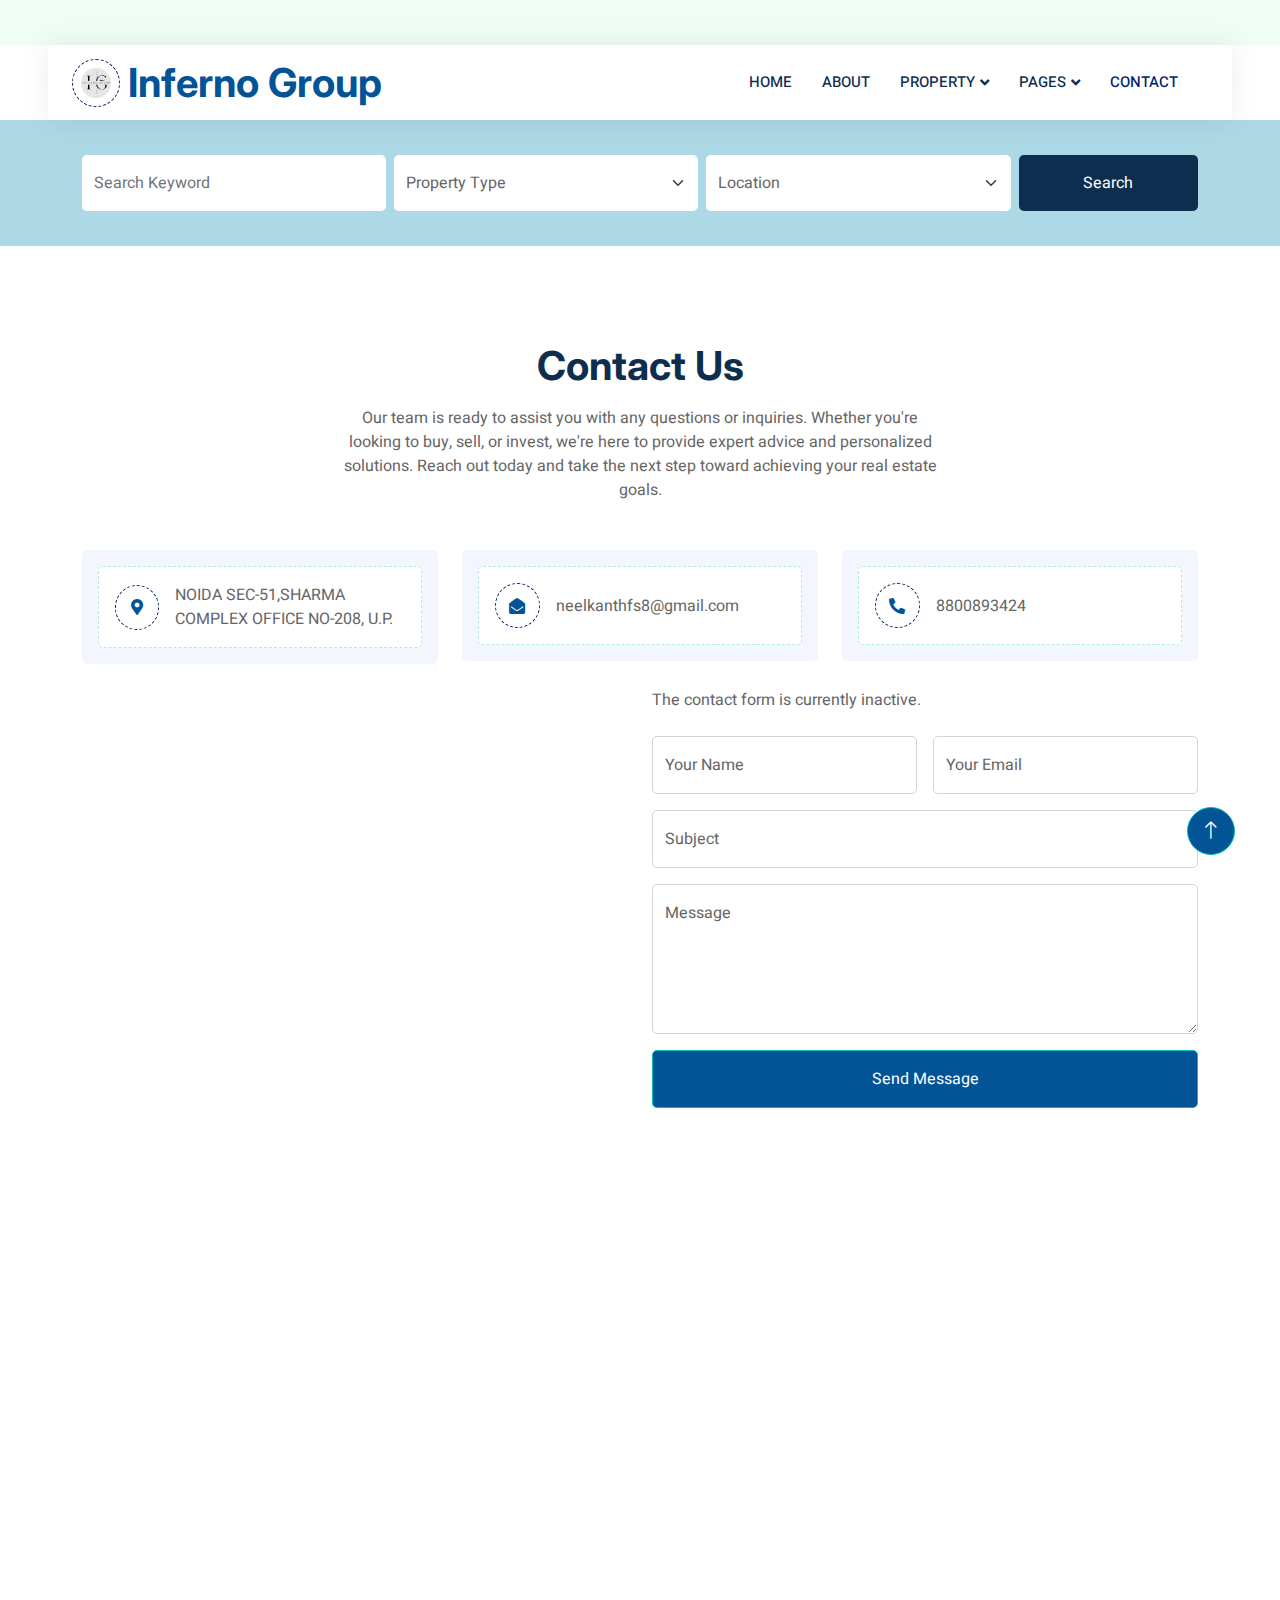
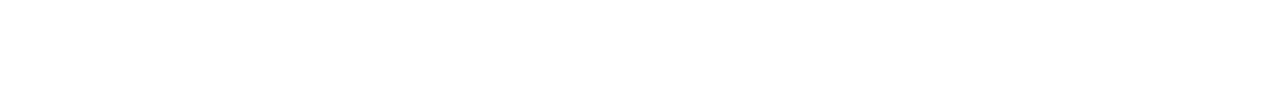
==== contact.html @ 9c09a09a "Add files via upload" ====
<!DOCTYPE html>
<html lang="en">

<head>
    <meta charset="utf-8">
    <title>Inferno Group</title>
    <meta content="width=device-width, initial-scale=1.0" name="viewport">
    <meta content="" name="keywords">
    <meta content="" name="description">

    <!-- Favicon -->
    <link href="img/favicon.png" rel="image">

    <!-- Google Web Fonts -->
    <link rel="preconnect" href="https://fonts.googleapis.com">
    <link rel="preconnect" href="https://fonts.gstatic.com" crossorigin>
    <link href="https://fonts.googleapis.com/css2?family=Heebo:wght@400;500;600&family=Inter:wght@700;800&display=swap" rel="stylesheet">
    
    <!-- Icon Font Stylesheet -->
    <link href="https://cdnjs.cloudflare.com/ajax/libs/font-awesome/5.10.0/css/all.min.css" rel="stylesheet">
    <link href="https://cdn.jsdelivr.net/npm/bootstrap-icons@1.4.1/font/bootstrap-icons.css" rel="stylesheet">

    <!-- Libraries Stylesheet -->
    <link href="lib/animate/animate.min.css" rel="stylesheet">
    <link href="lib/owlcarousel/assets/owl.carousel.min.css" rel="stylesheet">

    <!-- Customized Bootstrap Stylesheet -->
    <link href="css/bootstrap.min.css" rel="stylesheet">

    <!-- Template Stylesheet -->
    <link href="css/style.css" rel="stylesheet">
</head>

<body>
    <div class="container-xxl bg-white p-0">
        <!-- Spinner Start -->
        <div id="spinner" class="show bg-white position-fixed translate-middle w-100 vh-100 top-50 start-50 d-flex align-items-center justify-content-center">
            <div class="spinner-border text-primary" style="width: 3rem; height: 3rem;" role="status">
                <span class="sr-only">Loading...</span>
            </div>
        </div>
        <!-- Spinner End -->


        <!-- Navbar Start -->
        <div class="container-fluid nav-bar bg-transparent">
            <nav class="navbar navbar-expand-lg bg-white navbar-light py-0 px-4">
                <a href="index.html" class="navbar-brand d-flex align-items-center text-center">
                    <div class="icon p-2 me-2">
                        <img class="img-fluid" src="img/icon-deal.png" alt="Icon" style="width: 30px; height: 30px;">
                    </div>
                    <h1 class="m-0 text-primary">Inferno Group</h1>
                </a>
                <button type="button" class="navbar-toggler" data-bs-toggle="collapse" data-bs-target="#navbarCollapse">
                    <span class="navbar-toggler-icon"></span>
                </button>
                <div class="collapse navbar-collapse" id="navbarCollapse">
                    <div class="navbar-nav ms-auto">
                        <a href="index.html" class="nav-item nav-link">Home</a>
                        <a href="about.html" class="nav-item nav-link">About</a>
                        <div class="nav-item dropdown">
                            <a href="#" class="nav-link dropdown-toggle" data-bs-toggle="dropdown">Property</a>
                            <div class="dropdown-menu rounded-0 m-0">
                                <a href="" class="">Property List</a>
                                <a href="" class="">Property Type</a>
                                <a href="" class="">Property Agent</a>
                            </div>
                        </div>
                        <div class="nav-item dropdown">
                            <a href="#" class="nav-link dropdown-toggle" data-bs-toggle="dropdown">Pages</a>
                            <div class="dropdown-menu rounded-0 m-0">
                                <a href="testimonial.html" class="dropdown-item">Testimonial</a>
                                
                            </div>
                        </div>
                        <a href="contact.html" class="nav-item nav-link active">Contact</a>
                    </div>
                    
            </nav>
        </div>
        <!-- Navbar End -->


        <!-- Header Start -->
       
        <!-- Header End -->


        <!-- Search Start -->
        <div class="container-fluid bg-primary mb-5 wow fadeIn" data-wow-delay="0.1s" style="padding: 35px;">
            <div class="container">
                <div class="row g-2">
                    <div class="col-md-10">
                        <div class="row g-2">
                            <div class="col-md-4">
                                <input type="text" class="form-control border-0 py-3" placeholder="Search Keyword">
                            </div>
                            <div class="col-md-4">
                                <select class="form-select border-0 py-3">
                                    <option selected>Property Type</option>
                                    <option value="1">Property Type 1</option>
                                    <option value="2">Property Type 2</option>
                                    <option value="3">Property Type 3</option>
                                </select>
                            </div>
                            <div class="col-md-4">
                                <select class="form-select border-0 py-3">
                                    <option selected>Location</option>
                                    <option value="1">Location 1</option>
                                    <option value="2">Location 2</option>
                                    <option value="3">Location 3</option>
                                </select>
                            </div>
                        </div>
                    </div>
                    <div class="col-md-2">
                        <button class="btn btn-dark border-0 w-100 py-3">Search</button>
                    </div>
                </div>
            </div>
        </div>
        <!-- Search End -->


        <!-- Contact Start -->
        <div class="container-xxl py-5">
            <div class="container">
                <div class="text-center mx-auto mb-5 wow fadeInUp" data-wow-delay="0.1s" style="max-width: 600px;">
                    <h1 class="mb-3">Contact Us</h1>
                    <p>Our team is ready to assist you with any questions or inquiries. Whether you're looking to buy, sell, or invest, we're here to provide expert advice and personalized solutions. Reach out today and take the next step toward achieving your real estate goals.</p>
                </div>
                <div class="row g-4">
                    <div class="col-12">
                        <div class="row gy-4">
                            <div class="col-md-6 col-lg-4 wow fadeIn" data-wow-delay="0.1s">
                                <div class="bg-light rounded p-3">
                                    <div class="d-flex align-items-center bg-white rounded p-3" style="border: 1px dashed rgba(0, 185, 142, .3)">
                                        <div class="icon me-3" style="width: 45px; height: 45px;">
                                            <i class="fa fa-map-marker-alt text-primary"></i>
                                        </div>
                                        <span>NOIDA SEC-51,SHARMA COMPLEX OFFICE NO-208, U.P.</span>
                                    </div>
                                </div>
                            </div>
                            <div class="col-md-6 col-lg-4 wow fadeIn" data-wow-delay="0.3s">
                                <div class="bg-light rounded p-3">
                                    <div class="d-flex align-items-center bg-white rounded p-3" style="border: 1px dashed rgba(0, 185, 142, .3)">
                                        <div class="icon me-3" style="width: 45px; height: 45px;">
                                            <i class="fa fa-envelope-open text-primary"></i>
                                        </div>
                                        <span>neelkanthfs8@gmail.com</span>
                                    </div>
                                </div>
                            </div>
                            <div class="col-md-6 col-lg-4 wow fadeIn" data-wow-delay="0.5s">
                                <div class="bg-light rounded p-3">
                                    <div class="d-flex align-items-center bg-white rounded p-3" style="border: 1px dashed rgba(0, 185, 142, .3)">
                                        <div class="icon me-3" style="width: 45px; height: 45px;">
                                            <i class="fa fa-phone-alt text-primary"></i>
                                        </div>
                                        <span>8800893424</span>
                                    </div>
                                </div>
                            </div>
                        </div>
                    </div>
                    <div class="col-md-6 wow fadeInUp" data-wow-delay="0.1s">
                        <iframe class="position-relative rounded w-100 h-100"
                            src="https://www.google.com/maps/embed?pb=!1m18!1m12!1m3!1d3001156.4288297426!2d-78.01371936852176!3d42.72876761954724!2m3!1f0!2f0!3f0!3m2!1i1024!2i768!4f13.1!3m3!1m2!1s0x4ccc4bf0f123a5a9%3A0xddcfc6c1de189567!2sNew%20York%2C%20USA!5e0!3m2!1sen!2sbd!4v1603794290143!5m2!1sen!2sbd"
                            frameborder="0" style="min-height: 400px; border:0;" allowfullscreen="" aria-hidden="false"
                            tabindex="0"></iframe>
                    </div>
                    <div class="col-md-6">
                        <div class="wow fadeInUp" data-wow-delay="0.5s">
                            <p class="mb-4">The contact form is currently inactive.</p>
                            <form>
                                <div class="row g-3">
                                    <div class="col-md-6">
                                        <div class="form-floating">
                                            <input type="text" class="form-control" id="name" placeholder="Your Name">
                                            <label for="name">Your Name</label>
                                        </div>
                                    </div>
                                    <div class="col-md-6">
                                        <div class="form-floating">
                                            <input type="email" class="form-control" id="email" placeholder="Your Email">
                                            <label for="email">Your Email</label>
                                        </div>
                                    </div>
                                    <div class="col-12">
                                        <div class="form-floating">
                                            <input type="text" class="form-control" id="subject" placeholder="Subject">
                                            <label for="subject">Subject</label>
                                        </div>
                                    </div>
                                    <div class="col-12">
                                        <div class="form-floating">
                                            <textarea class="form-control" placeholder="Leave a message here" id="message" style="height: 150px"></textarea>
                                            <label for="message">Message</label>
                                        </div>
                                    </div>
                                    <div class="col-12">
                                        <button class="btn btn-primary w-100 py-3" type="submit">Send Message</button>
                                    </div>
                                </div>
                            </form>
                        </div>
                    </div>
                </div>
            </div>
        </div>
        <!-- Contact End -->


        <!-- Footer Start -->
        <div class="container-fluid bg-dark text-white-50 footer pt-5 mt-5 wow fadeIn" data-wow-delay="0.1s">
            <div class="container py-5">
                <div class="row g-5">
                    <div class="col-lg-3 col-md-6">
                        <h5 class="text-white mb-4">Get In Touch</h5>
                        <p class="mb-2"><i class="fa fa-map-marker-alt me-3"></i>NOIDA SEC-51,SHARMA COMPLEX OFFICE NO-208, U.P.</p>
                        <p class="mb-2"><i class="fa fa-phone-alt me-3"></i></p>
                        <p class="mb-2"><i class="fa fa-envelope me-3"></i>neelkanthfs8@gmail.com</p>
                        <div class="d-flex pt-2">
                            <a class="btn btn-outline-light btn-social" href=""><i class="fab fa-twitter"></i></a>
                            <a class="btn btn-outline-light btn-social" href=""><i class="fab fa-facebook-f"></i></a>
                            <a class="btn btn-outline-light btn-social" href=""><i class="fab fa-youtube"></i></a>
                            <a class="btn btn-outline-light btn-social" href=""><i class="fab fa-linkedin-in"></i></a>
                        </div>
                    </div>
                    <div class="col-lg-3 col-md-6">
                        <h5 class="text-white mb-4">Quick Links</h5>
                        <a class="btn btn-link text-white-50" href="">About Us</a>
                        <a class="btn btn-link text-white-50" href="">Contact Us</a>
                        <a class="btn btn-link text-white-50" href="">Our Services</a>
                        <a class="btn btn-link text-white-50" href="">Privacy Policy</a>
                        <a class="btn btn-link text-white-50" href="">Terms & Condition</a>
                    </div>
                    <div class="col-lg-3 col-md-6">
                        <h5 class="text-white mb-4">Photo Gallery</h5>
                        <div class="row g-2 pt-2">
                            <div class="col-4">
                                <img class="img-fluid rounded bg-light p-1" src="img/property-1.jpg" alt="">
                            </div>
                            <div class="col-4">
                                <img class="img-fluid rounded bg-light p-1" src="img/property-2.jpg" alt="">
                            </div>
                            <div class="col-4">
                                <img class="img-fluid rounded bg-light p-1" src="img/property-3.jpg" alt="">
                            </div>
                            <div class="col-4">
                                <img class="img-fluid rounded bg-light p-1" src="img/property-4.jpg" alt="">
                            </div>
                            <div class="col-4">
                                <img class="img-fluid rounded bg-light p-1" src="img/property-5.jpg" alt="">
                            </div>
                            <div class="col-4">
                                <img class="img-fluid rounded bg-light p-1" src="img/property-6.jpg" alt="">
                            </div>
                        </div>
                    </div>
                    <div class="col-lg-3 col-md-6">
                        <h5 class="text-white mb-4">Newsletter</h5>
                        <p>"Stay informed with the latest property news, market trends, and exclusive offers delivered straight to your inbox. Subscribe today to receive updates that help you stay ahead in the world of real estate."</p>
                        <div class="position-relative mx-auto" style="max-width: 400px;">
                            <input class="form-control bg-transparent w-100 py-3 ps-4 pe-5" type="text" placeholder="Your email">
                            <button type="button" class="btn btn-primary py-2 position-absolute top-0 end-0 mt-2 me-2">SignUp</button>
                        </div>
                    </div>
                </div>
            </div>
            <div class="container">
                <div class="copyright">
                    <div class="row">
                        <div class="col-md-6 text-center text-md-start mb-3 mb-md-0">
                            &copy; <a class="border-bottom" href="#"></a> All Right Reserved. Designed By Sakshi Malhotra >HTML Codex</a>
                        </div>
                        <div class="col-md-6 text-center text-md-end">
                            <div class="footer-menu">
                                <a href="">Home</a>
                                <a href="">Cookies</a>
                                <a href="">Help</a>
                                <a href="">FQAs</a>
                            </div>
                        </div>
                    </div>
                </div>
            </div>
        </div>
        <!-- Footer End -->


        <!-- Back to Top -->
        <a href="#" class="btn btn-lg btn-primary btn-lg-square back-to-top"><i class="bi bi-arrow-up"></i></a>
    </div>

    <!-- JavaScript Libraries -->
    <script src="https://code.jquery.com/jquery-3.4.1.min.js"></script>
    <script src="https://cdn.jsdelivr.net/npm/bootstrap@5.0.0/dist/js/bootstrap.bundle.min.js"></script>
    <script src="lib/wow/wow.min.js"></script>
    <script src="lib/easing/easing.min.js"></script>
    <script src="lib/waypoints/waypoints.min.js"></script>
    <script src="lib/owlcarousel/owl.carousel.min.js"></script>

    <!-- Template Javascript -->
    <script src="js/main.js"></script>
</body>

</html>
---- css/style.css ----
/********** Template CSS **********/
:root {
    --primary: #001E6C;
    --secondary: #001E6C;
    --light: #001E6C;
    --dark: #0E2E50;
}

.back-to-top {
    position: fixed;
    display: none;
    right: 45px;
    bottom: 45px;
    z-index: 99;
}


/*** Spinner ***/
#spinner {
    opacity: 0;
    visibility: hidden;
    transition: opacity .5s ease-out, visibility 0s linear .5s;
    z-index: 99999;
}

#spinner.show {
    transition: opacity .5s ease-out, visibility 0s linear 0s;
    visibility: visible;
    opacity: 1;
}


/*** Button ***/
.btn {
    transition: .5s;
}

.btn.btn-primary,
.btn.btn-secondary {
    color: #FFFFFF;
}

.btn-square {
    width: 38px;
    height: 38px;
}

.btn-sm-square {
    width: 32px;
    height: 32px;
}

.btn-lg-square {
    width: 48px;
    height: 48px;
}

.btn-square,
.btn-sm-square,
.btn-lg-square {
    padding: 0;
    display: flex;
    align-items: center;
    justify-content: center;
    font-weight: normal;
    border-radius: 50px;
}


/*** Navbar ***/
.nav-bar {
    position: relative;
    margin-top: 45px;
    padding: 0 3rem;
    transition: .5s;
    z-index: 9999;
}

.nav-bar.sticky-top {
    position: sticky;
    padding: 0;
    z-index: 9999;
}

.navbar {
    box-shadow: 0 0 30px rgba(0, 0, 0, .08);
}

.navbar .dropdown-toggle::after {
    border: none;
    content: "\f107";
    font-family: "Font Awesome 5 Free";
    font-weight: 900;
    vertical-align: middle;
    margin-left: 5px;
    transition: .5s;
}

.navbar .dropdown-toggle[aria-expanded=true]::after {
    transform: rotate(-180deg);
}

.navbar-light .navbar-nav .nav-link {
    margin-right: 30px;
    padding: 25px 0;
    color: #FFFFFF;
    font-size: 15px;
    text-transform: uppercase;
    outline: none;
}

.navbar-light .navbar-nav .nav-link:hover,
.navbar-light .navbar-nav .nav-link.active {
    color: var(--primary);
}

@media (max-width: 991.98px) {
    .nav-bar {
        margin: 0;
        padding: 0;
    }

    .navbar-light .navbar-nav .nav-link  {
        margin-right: 0;
        padding: 10px 0;
    }

    .navbar-light .navbar-nav {
        border-top: 1px solid #EEEEEE;
    }
}

.navbar-light .navbar-brand {
    height: 75px;
}

.navbar-light .navbar-nav .nav-link {
    color: var(--dark);
    font-weight: 500;
}

@media (min-width: 992px) {
    .navbar .nav-item .dropdown-menu {
        display: block;
        top: 100%;
        margin-top: 0;
        transform: rotateX(-75deg);
        transform-origin: 0% 0%;
        opacity: 0;
        visibility: hidden;
        transition: .5s;
        
    }

    .navbar .nav-item:hover .dropdown-menu {
        transform: rotateX(0deg);
        visibility: visible;
        transition: .5s;
        opacity: 1;
    }
}


/*** Header ***/
@media (min-width: 992px) {
    .header {
        margin-top: -120px;
    }
}

.header-carousel .owl-nav {
    position: absolute;
    top: 50%;
    left: -25px;
    transform: translateY(-50%);
    display: flex;
    flex-direction: column;
}

.header-carousel .owl-nav .owl-prev,
.header-carousel .owl-nav .owl-next {
    margin: 7px 0;
    width: 50px;
    height: 50px;
    display: flex;
    align-items: center;
    justify-content: center;
    color: #FFFFFF;
    background: var(--primary);
    border-radius: 40px;
    font-size: 20px;
    transition: .5s;
}

.header-carousel .owl-nav .owl-prev:hover,
.header-carousel .owl-nav .owl-next:hover {
    background: var(--dark);
}

@media (max-width: 768px) {
    .header-carousel .owl-nav {
        left: 25px;
    }
}

.breadcrumb-item + .breadcrumb-item::before {
    color: #DDDDDD;
}


/*** Icon ***/
.icon {
    padding: 15px;
    display: inline-flex;
    align-items: center;
    justify-content: center;
    background: #FFFFFF !important;
    border-radius: 50px;
    border: 1px dashed var(--primary) !important;
}


/*** About ***/
.about-img img {
    position: relative;
    z-index: 2;
}

.about-img::before {
    position: absolute;
    content: "";
    top: 0;
    left: -50%;
    width: 100%;
    height: 100%;
    background: var(--primary);
    transform: skew(20deg);
    z-index: 1;
}


/*** Category ***/
.cat-item div {
    background: #FFFFFF;
    border: 1px dashed rgba(0, 185, 142, .3);
    transition: .5s;
}

.cat-item:hover div {
    background: var(--primary);
    border-color: transparent;
}

.cat-item div * {
    transition: .5s;
}

.cat-item:hover div * {
    color: #FFFFFF !important;
}


/*** Property List ***/
.nav-pills .nav-item .btn {
    color: #FFFFFF;
}

.nav-pills .nav-item .btn:hover,
.nav-pills .nav-item .btn.active {
    color: #FFFFFF;
}

.property-item {
    box-shadow: 0 0 30px rgba(0, 0, 0, .08);
}

.property-item img {
    transition: .5s;
}

.property-item:hover img {
    transform: scale(1.1);
}

.property-item .border-top {
    border-top: 1px dashed rgba(0, 185, 142, .3) !important;
}

.property-item .border-end {
    border-right: 1px dashed rgba(0, 185, 142, .3) !important;
}


/*** Team ***/
.team-item {
    box-shadow: 0 0 30px rgba(0, 0, 0, .08);
    transition: .5s;
}

.team-item .btn {
    color: var(--primary);
    background: #FFFFFF;
    box-shadow: 0 0 30px rgba(0, 0, 0, .15);
}

.team-item .btn:hover {
    color: #FFFFFF;
    background: var(--primary);
}

.team-item:hover {
    border-color: var(--secondary) !important;
}

.team-item:hover .bg-primary {
    background: var(--secondary) !important;
}

.team-item:hover .bg-primary i {
    color: var(--secondary) !important;
}


/*** Testimonial ***/
.testimonial-carousel {
    padding-left: 1.5rem;
    padding-right: 1.5rem;
}

@media (min-width: 576px) {
    .testimonial-carousel {
        padding-left: 4rem;
        padding-right: 4rem;
    }
}

.testimonial-carousel .testimonial-item .border {
    border: 1px dashed rgba(0, 185, 142, .3) !important;
}

.testimonial-carousel .owl-nav {
    position: absolute;
    width: 100%;
    height: 40px;
    top: calc(50% - 20px);
    left: 0;
    display: flex;
    justify-content: space-between;
    z-index: 1;
}

.testimonial-carousel .owl-nav .owl-prev,
.testimonial-carousel .owl-nav .owl-next {
    position: relative;
    width: 40px;
    height: 40px;
    display: flex;
    align-items: center;
    justify-content: center;
    color: #FFFFFF;
    background: var(--primary);
    border-radius: 40px;
    font-size: 20px;
    transition: .5s;
}

.testimonial-carousel .owl-nav .owl-prev:hover,
.testimonial-carousel .owl-nav .owl-next:hover {
    background: var(--dark);
}


/*** Footer ***/
.footer .btn.btn-social {
    margin-right: 5px;
    width: 35px;
    height: 35px;
    display: flex;
    align-items: center;
    justify-content: center;
    color: var(--light);
    border: 1px solid rgba(255,255,255,0.5);
    border-radius: 35px;
    transition: .3s;
}

.footer .btn.btn-social:hover {
    color: var(--primary);
    border-color: var(--light);
}

.footer .btn.btn-link {
    display: block;
    margin-bottom: 5px;
    padding: 0;
    text-align: left;
    font-size: 15px;
    font-weight: normal;
    text-transform: capitalize;
    transition: .3s;
}

.footer .btn.btn-link::before {
    position: relative;
    content: "\f105";
    font-family: "Font Awesome 5 Free";
    font-weight: 900;
    margin-right: 10px;
}

.footer .btn.btn-link:hover {
    letter-spacing: 1px;
    box-shadow: none;
}

.footer .form-control {
    border-color: rgba(255,255,255,0.5);
}

.footer .copyright {
    padding: 25px 0;
    font-size: 15px;
    border-top: 1px solid rgba(256, 256, 256, .1);
}

.footer .copyright a {
    color: var(--light);
}

.footer .footer-menu a {
    margin-right: 15px;
    padding-right: 15px;
    border-right: 1px solid rgba(255, 255, 255, .1);
}

.footer .footer-menu a:last-child {
    margin-right: 0;
    padding-right: 0;
    border-right: none;
}
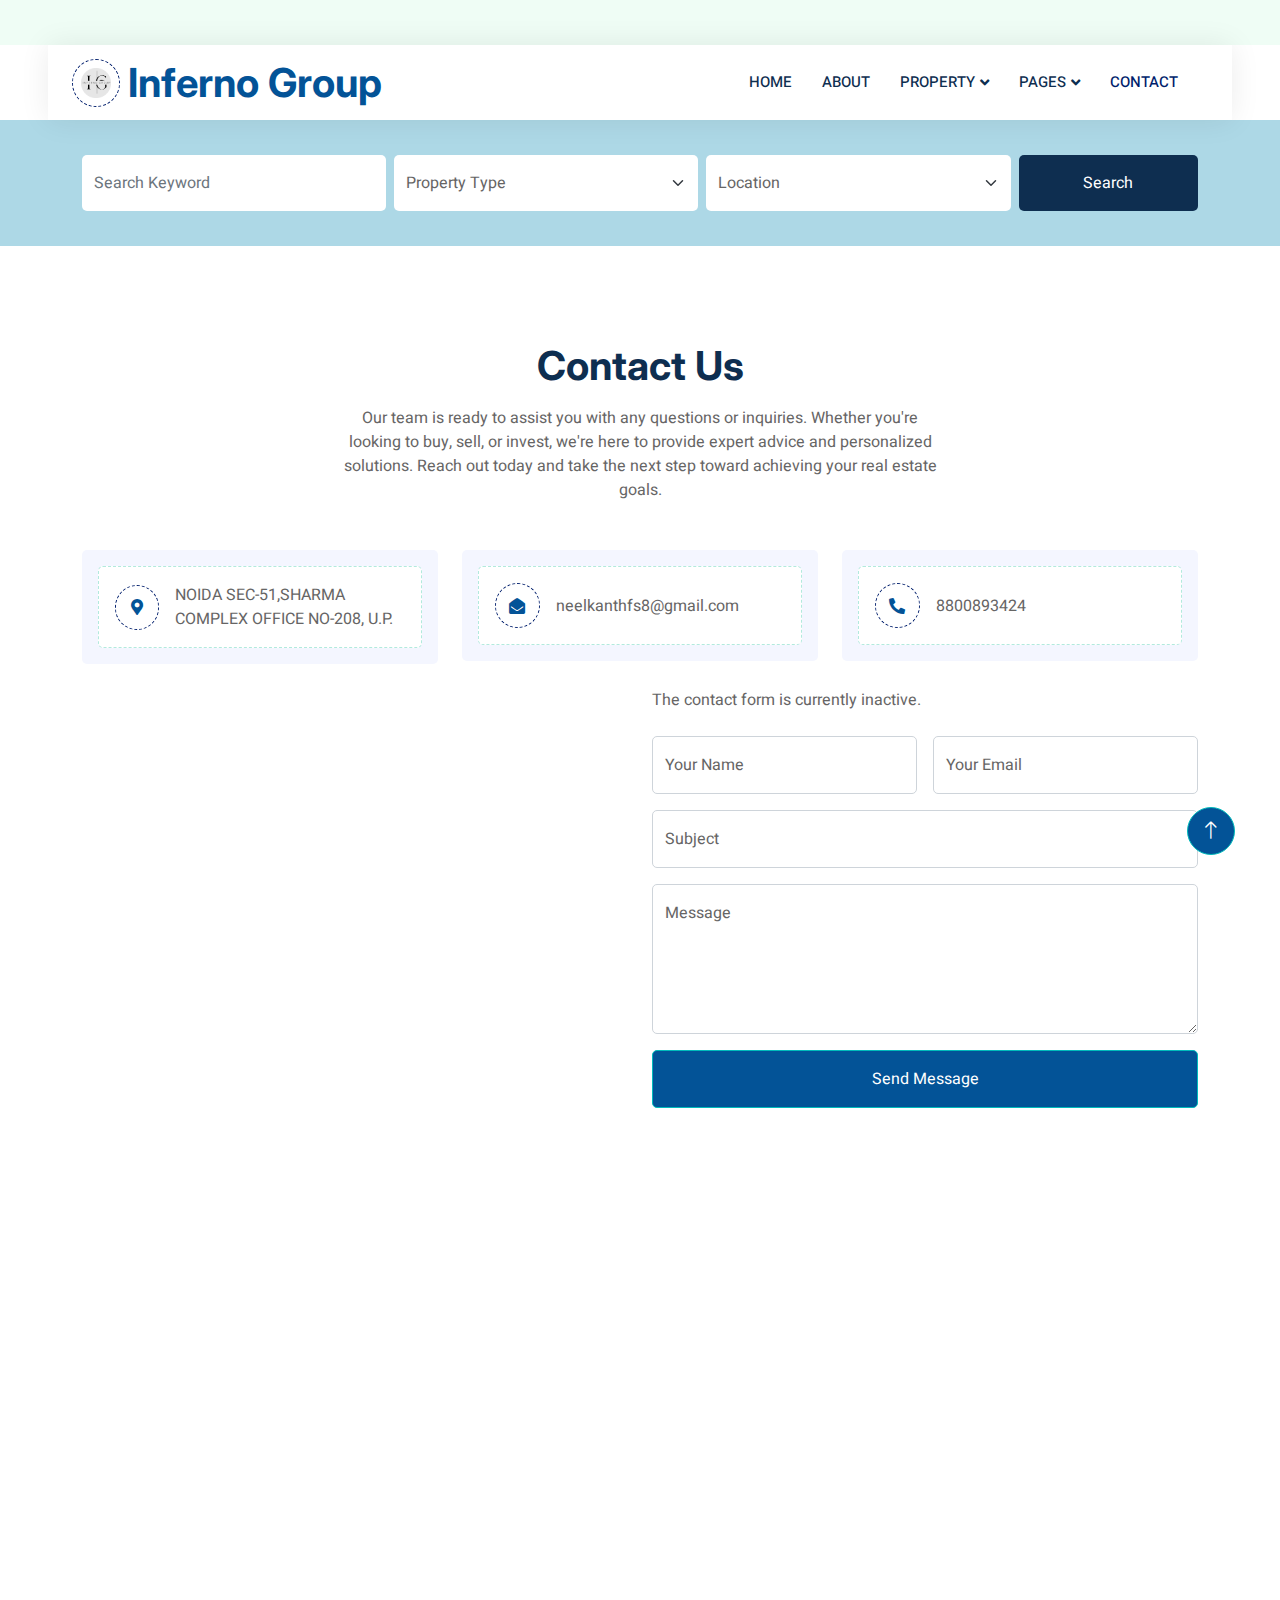
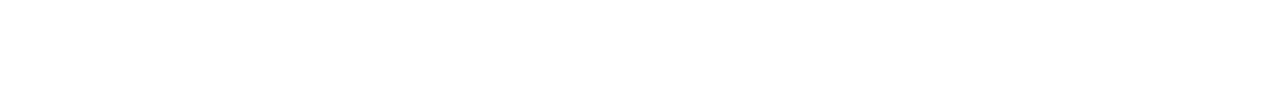
==== commit 8160725b: "Add files via upload" ====
--- a/contact.html
+++ b/contact.html
@@ -166,7 +166,7 @@
                     </div>
                     <div class="col-md-6 wow fadeInUp" data-wow-delay="0.1s">
                         <iframe class="position-relative rounded w-100 h-100"
-                            src="https://www.google.com/maps/embed?pb=!1m18!1m12!1m3!1d3001156.4288297426!2d-78.01371936852176!3d42.72876761954724!2m3!1f0!2f0!3f0!3m2!1i1024!2i768!4f13.1!3m3!1m2!1s0x4ccc4bf0f123a5a9%3A0xddcfc6c1de189567!2sNew%20York%2C%20USA!5e0!3m2!1sen!2sbd!4v1603794290143!5m2!1sen!2sbd"
+                        <iframe src="https://www.google.com/maps/embed?pb=!1m18!1m12!1m3!1d14014.602854420398!2d77.35685178648981!3d28.58024951108837!2m3!1f0!2f0!3f0!3m2!1i1024!2i768!4f13.1!3m3!1m2!1s0x390ce5914972d4f9%3A0x6cd57b6692dee49c!2sSector%2051%2C%20Noida%2C%20Uttar%20Pradesh!5e0!3m2!1sen!2sin!4v1729092028972!5m2!1sen!2sin" width="600" height="450" style="border:0;" allowfullscreen="" loading="lazy" referrerpolicy="no-referrer-when-downgrade">
                             frameborder="0" style="min-height: 400px; border:0;" allowfullscreen="" aria-hidden="false"
                             tabindex="0"></iframe>
                     </div>
